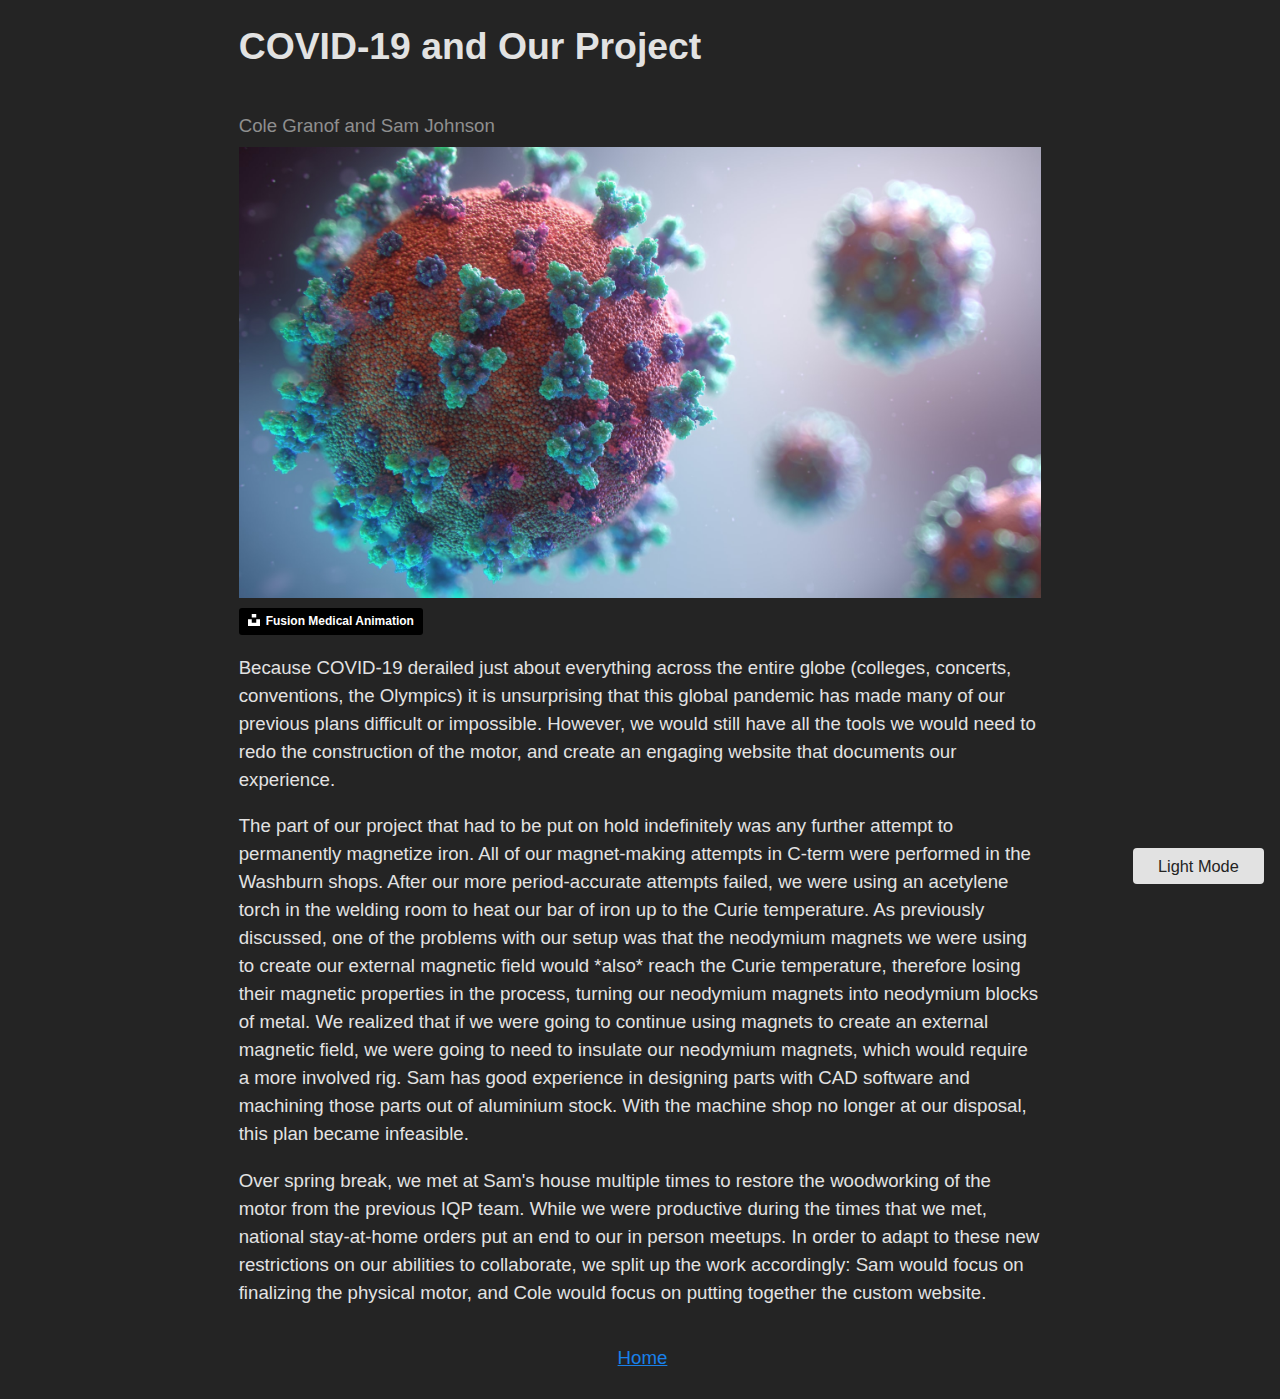
==== coronavirus.html @ 8ce1b521 "added corona virus article and home link" ====
<!DOCTYPE html>
<html lang="en-US">
  <head>
    <meta http-equiv="content-type" content="text/html; charset=utf-8" />
    <title>Invention of the Electric Motor</title>
    <meta
      name="description"
      content="Blog about the restoration and improvement of Thomas Davenport motor"
    />
    <meta name="author" content="Cole Granof and Sam Johnson" />
    <meta
      name="viewport"
      content="initial-scale=1.0, maximum-scale=1.0, width=device-width, user-scalable=no"
    />
    <link rel="shortcut icon" href="icon.ico" type="image/x-icon" />
    <link rel="stylesheet" href="styles/style.css" />
  </head>

  <body id="body" class="dark-mode">
    <main>
      <h1>COVID-19 and Our Project</h1>

      <br />

      <span class="author">Cole Granof and Sam Johnson</span>

      <img
        class="blogimage"
        src="images/corona-virus-title.jpg"
        alt="Coronavirus visualization"
      />
      <!-- credit badge (ignore this block it's not important) -->
      <a
        style="
          background-color: black;
          color: white;
          text-decoration: none;
          padding: 4px 6px;
          font-family: -apple-system, BlinkMacSystemFont, 'San Francisco',
            'Helvetica Neue', Helvetica, Ubuntu, Roboto, Noto, 'Segoe UI', Arial,
            sans-serif;
          font-size: 12px;
          font-weight: bold;
          line-height: 1.2;
          display: inline-block;
          border-radius: 3px;
        "
        href="https://unsplash.com/@fusion_medical_animation?utm_medium=referral&amp;utm_campaign=photographer-credit&amp;utm_content=creditBadge"
        target="_blank"
        rel="noopener noreferrer"
        title="Download free do whatever you want high-resolution photos from Fusion Medical Animation"
        ><span style="display: inline-block; padding: 2px 3px;"
          ><svg
            xmlns="http://www.w3.org/2000/svg"
            style="
              height: 12px;
              width: auto;
              position: relative;
              vertical-align: middle;
              top: -2px;
              fill: white;
            "
            viewBox="0 0 32 32"
          >
            <title>unsplash-logo</title>
            <path
              d="M10 9V0h12v9H10zm12 5h10v18H0V14h10v9h12v-9z"
            ></path></svg></span
        ><span style="display: inline-block; padding: 2px 3px;"
          >Fusion Medical Animation</span
        ></a
      >
      <p>
        Because COVID-19 derailed just about everything across the entire globe
        (colleges, concerts, conventions, the Olympics) it is unsurprising that
        this global pandemic has made many of our previous plans difficult or
        impossible. However, we would still have all the tools we would need to
        redo the construction of the motor, and create an engaging website that
        documents our experience.
      </p>
      <p>
        The part of our project that had to be put on hold indefinitely was any
        further attempt to permanently magnetize iron. All of our magnet-making
        attempts in C-term were performed in the Washburn shops. After our more
        period-accurate attempts failed, we were using an acetylene torch in the
        welding room to heat our bar of iron up to the Curie temperature. As
        previously discussed, one of the problems with our setup was that the
        neodymium magnets we were using to create our external magnetic field
        would *also* reach the Curie temperature, therefore losing their
        magnetic properties in the process, turning our neodymium magnets into
        neodymium blocks of metal. We realized that if we were going to continue
        using magnets to create an external magnetic field, we were going to
        need to insulate our neodymium magnets, which would require a more
        involved rig. Sam has good experience in designing parts with CAD
        software and machining those parts out of aluminium stock. With the
        machine shop no longer at our disposal, this plan became infeasible.
      </p>
      <p>
        Over spring break, we met at Sam's house multiple times to restore the
        woodworking of the motor from the previous IQP team. While we were
        productive during the times that we met, national stay-at-home orders
        put an end to our in person meetups. In order to adapt to these new
        restrictions on our abilities to collaborate, we split up the work
        accordingly: Sam would focus on finalizing the physical motor, and Cole
        would focus on putting together the custom website.
      </p>
    </main>

    <!-- TODO should this button go in the footer? -->
    <footer>
      <p><a href="index.html">Home</a></p>
      <button
        id="dark-light-button"
        title="Toggle light/dark mode (t)"
        onClick="toggleMode()"
      >
        Light Mode
      </button>
    </footer>
  </body>
  <script src="scripts/darklight.js"></script>
</html>
---- styles/style.css ----
html {
  font-size: 14pt;
  font-family: Helvetica, sans-serif;
}

body {
  transition: color 0.5s, background-color 0.5s;
}

body a {
  transition: color 0.5s;
}

body.dark-mode {
  color: #e2e2e2;
  background-color: #242424;
}

body.dark-mode a {
  color: #1980e9;
}

body.light-mode {
  color: #242424;
  background-color: #e2e2e2;
}

p,
li {
  line-height: 1.5em;
}

main {
  margin: 0 auto;
  padding: 0 1em;
  max-width: 43em;
}

img.blogimage {
  max-width: 100%;
  margin-left: auto;
  margin-right: auto;
  margin-top: 10px;
  margin-bottom: 10px;
  display: block;
}

img.clipped {
  clip-path: inset(30% 0 30% 0);
}

time.blogdate,
span.author {
  color: #8f8f8f;
}

footer {
  display: flex;
  flex-direction: column;
  align-items: center;
}

footer nav {
  display: flex;
  width: 100%;
  justify-content: center;
  flex-wrap: wrap;
  margin-bottom: 0.25em;
}

footer a {
  margin: 0 5%;
}

dl {
  max-width: 21em;
}

dl div.row {
  display: flex;
  justify-content: space-between;
  flex-wrap: wrap;
}

button {
  border: none;
  padding: 0.5em 1em;
  text-align: center;
  text-decoration: none;
  display: inline-block;
  font-size: 0.875em;
  cursor: pointer;
  border-radius: 4px;
  transition: background-color 0.5s, color 0.5s;
  flex-grow: 0;
  position: fixed;
  bottom: 0;
  right: 0;
}

.dark-mode button {
  color: #242424;
  background-color: #e2e2e2;
}

.dark-mode button:hover {
  background-color: #b2b2b2;
}

.light-mode button {
  color: #e2e2e2;
  background-color: #242424;
}

.light-mode button:hover {
  background-color: #545454;
}

button#dark-light-button {
  margin: 1em;
  width: 8em;
}

/* stuff for button image zooming */
/* link: https://css-tricks.com/zooming-background-images/ */
.parent {
  overflow: hidden;
  position: relative;
  cursor: pointer;
  height: 200px;
  margin-top: 20px;
  margin-bottom: 20px;
}

.child {
  width: 100%;
  height: 100%;
  background-color: black; /* fallback color */
  background-position: center;
  text-align: center;
  vertical-align: middle;
  background-size: cover;
  transition: all 0.5s;
  /* stuff for the text inside */
  line-height: 200px;
  font-weight: bold;
  font-size: 32px;
  color: white;
}

.bg-image-1 {
  background-image: url("../images/first-attempts-title.jpg");
}

.bg-image-corona {
  background-image: url("../images/corona-virus-title.jpg");
}

.bg-image-placeholder {
  background-image: url("../images/solenoid.jpg");
}

.parent:hover .child,
.parent:focus .child {
  transform: scale(1.2);
}
/* end of stuff for button image zooming */
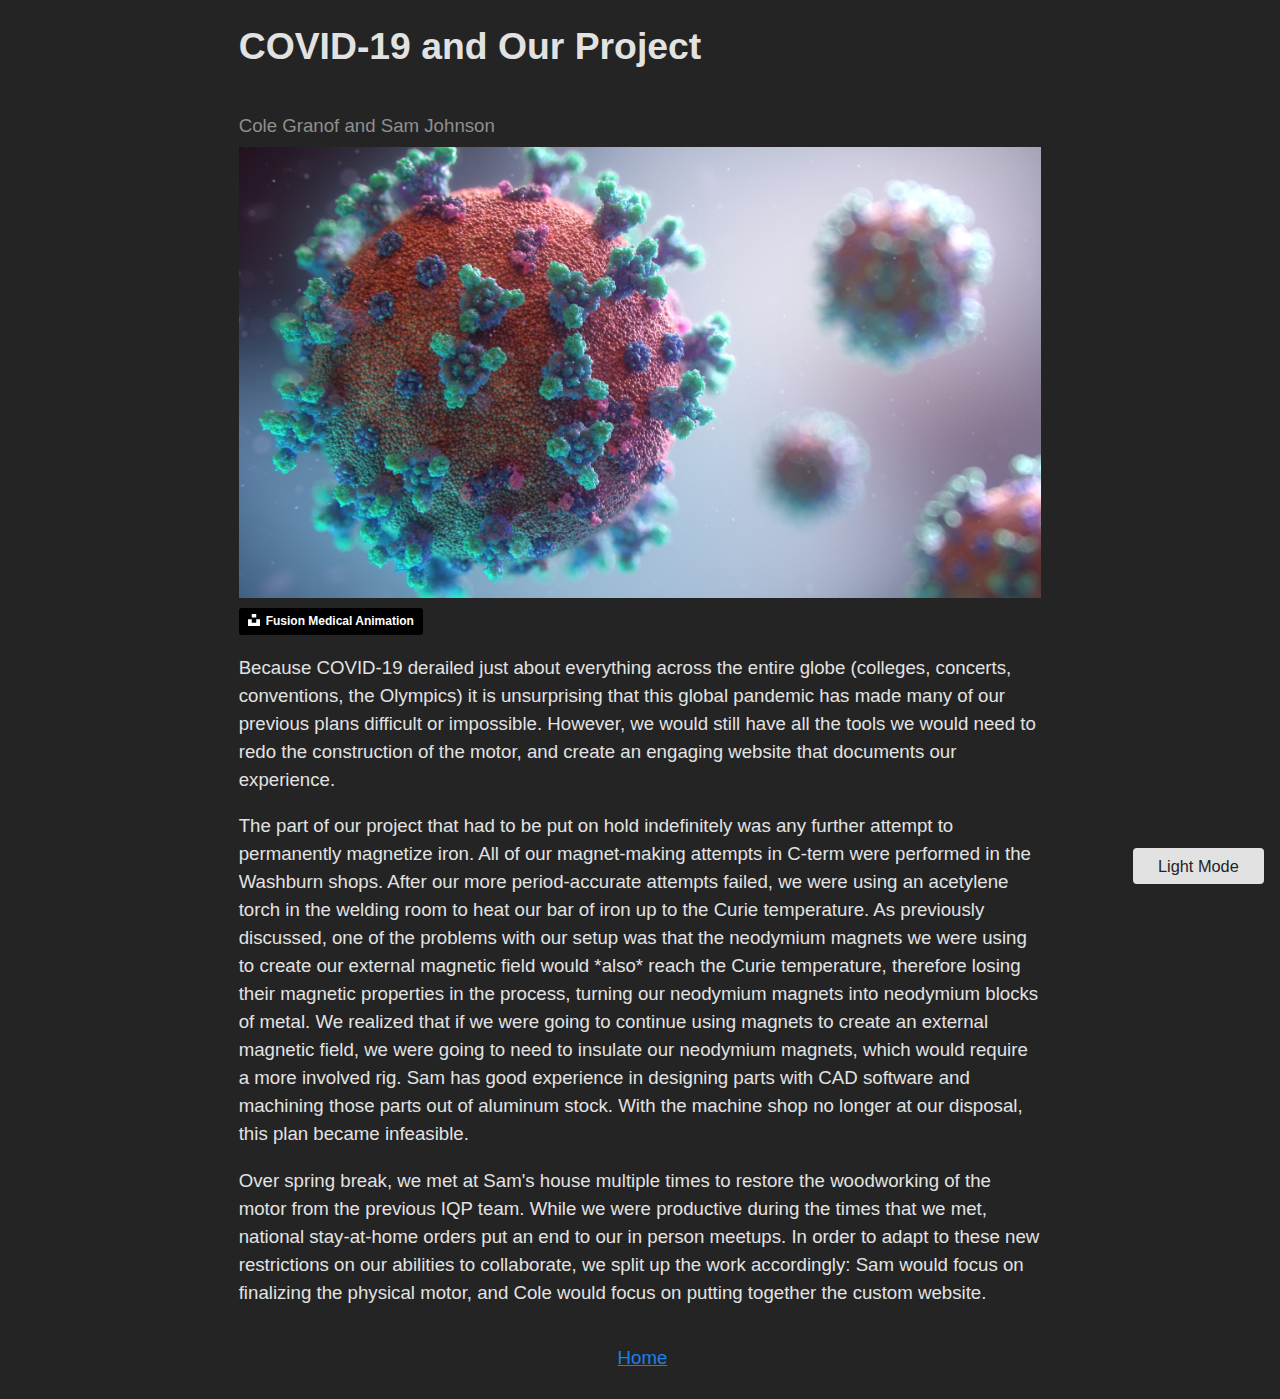
==== commit f8464711: "fixed spelling and added button on home page" ====
--- a/coronavirus.html
+++ b/coronavirus.html
@@ -92,7 +92,7 @@
         using magnets to create an external magnetic field, we were going to
         need to insulate our neodymium magnets, which would require a more
         involved rig. Sam has good experience in designing parts with CAD
-        software and machining those parts out of aluminium stock. With the
+        software and machining those parts out of aluminum stock. With the
         machine shop no longer at our disposal, this plan became infeasible.
       </p>
       <p>
--- a/styles/style.css
+++ b/styles/style.css
@@ -9,6 +9,10 @@
 
 body a {
   transition: color 0.5s;
+}
+
+figcaption {
+  font-size: 12pt;
 }
 
 body.dark-mode {
@@ -146,6 +150,7 @@
   font-weight: bold;
   font-size: 32px;
   color: white;
+  text-shadow: 2px 2px 4px black;
 }
 
 .bg-image-1 {
@@ -158,6 +163,22 @@
 
 .bg-image-placeholder {
   background-image: url("../images/solenoid.jpg");
+}
+
+.bg-image-video-gallery {
+  background-image: url("../images/video-gallery-title.jpg");
+}
+
+.bg-image-woodworking {
+  background-image: url("../images/legs-standing.jpg");
+}
+
+.bg-image-paper {
+  background-image: url("../images/magnet-paper-screenshot.png");
+}
+
+.bg-image-patent {
+  background-image: url("../images/motor-patent-cropped.jpeg");
 }
 
 .parent:hover .child,
@@ -165,3 +186,20 @@
   transform: scale(1.2);
 }
 /* end of stuff for button image zooming */
+
+/* stuff for video container */
+.videocontainer {
+  position: relative;
+  width: 100%;
+  height: 0;
+  padding-bottom: 56.25%;
+}
+
+.video {
+  position: absolute;
+  top: 0;
+  left: 0;
+  width: 100%;
+  height: 100%;
+}
+/* end of stuff for video container */
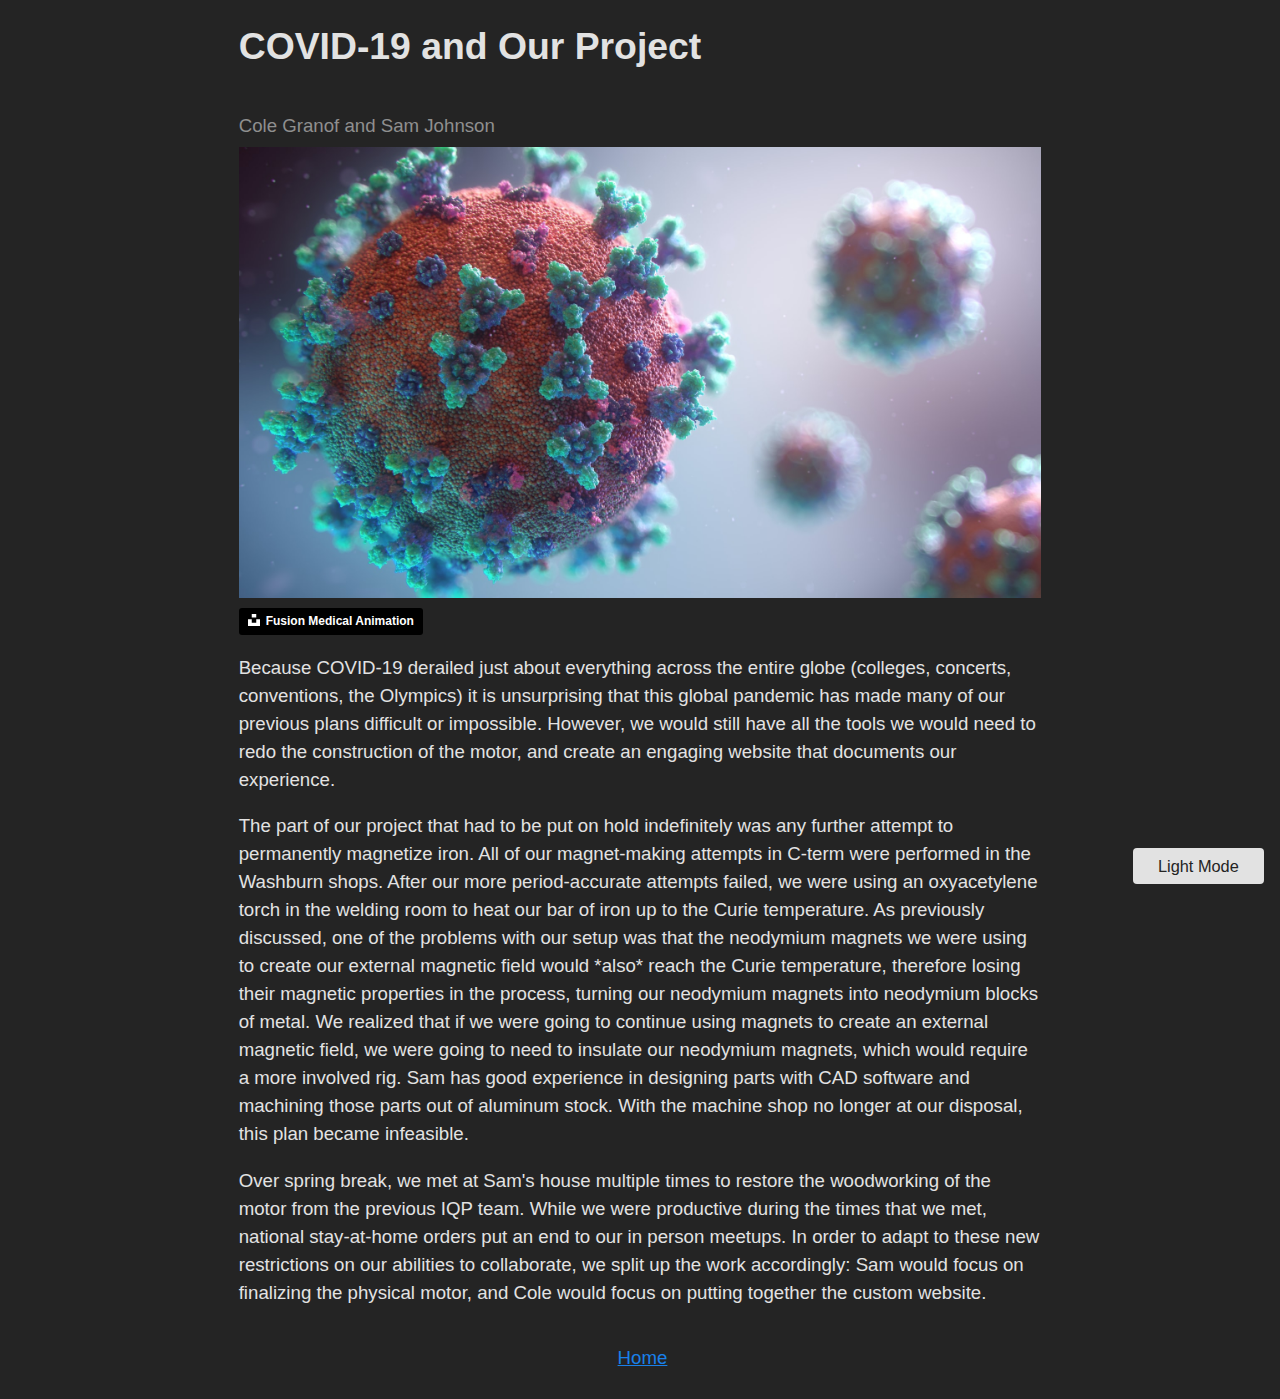
==== commit 7f424d67: "changed to oxyacetylene and added second attempts page" ====
--- a/coronavirus.html
+++ b/coronavirus.html
@@ -82,8 +82,8 @@
         The part of our project that had to be put on hold indefinitely was any
         further attempt to permanently magnetize iron. All of our magnet-making
         attempts in C-term were performed in the Washburn shops. After our more
-        period-accurate attempts failed, we were using an acetylene torch in the
-        welding room to heat our bar of iron up to the Curie temperature. As
+        period-accurate attempts failed, we were using an oxyacetylene torch in
+        the welding room to heat our bar of iron up to the Curie temperature. As
         previously discussed, one of the problems with our setup was that the
         neodymium magnets we were using to create our external magnetic field
         would *also* reach the Curie temperature, therefore losing their
